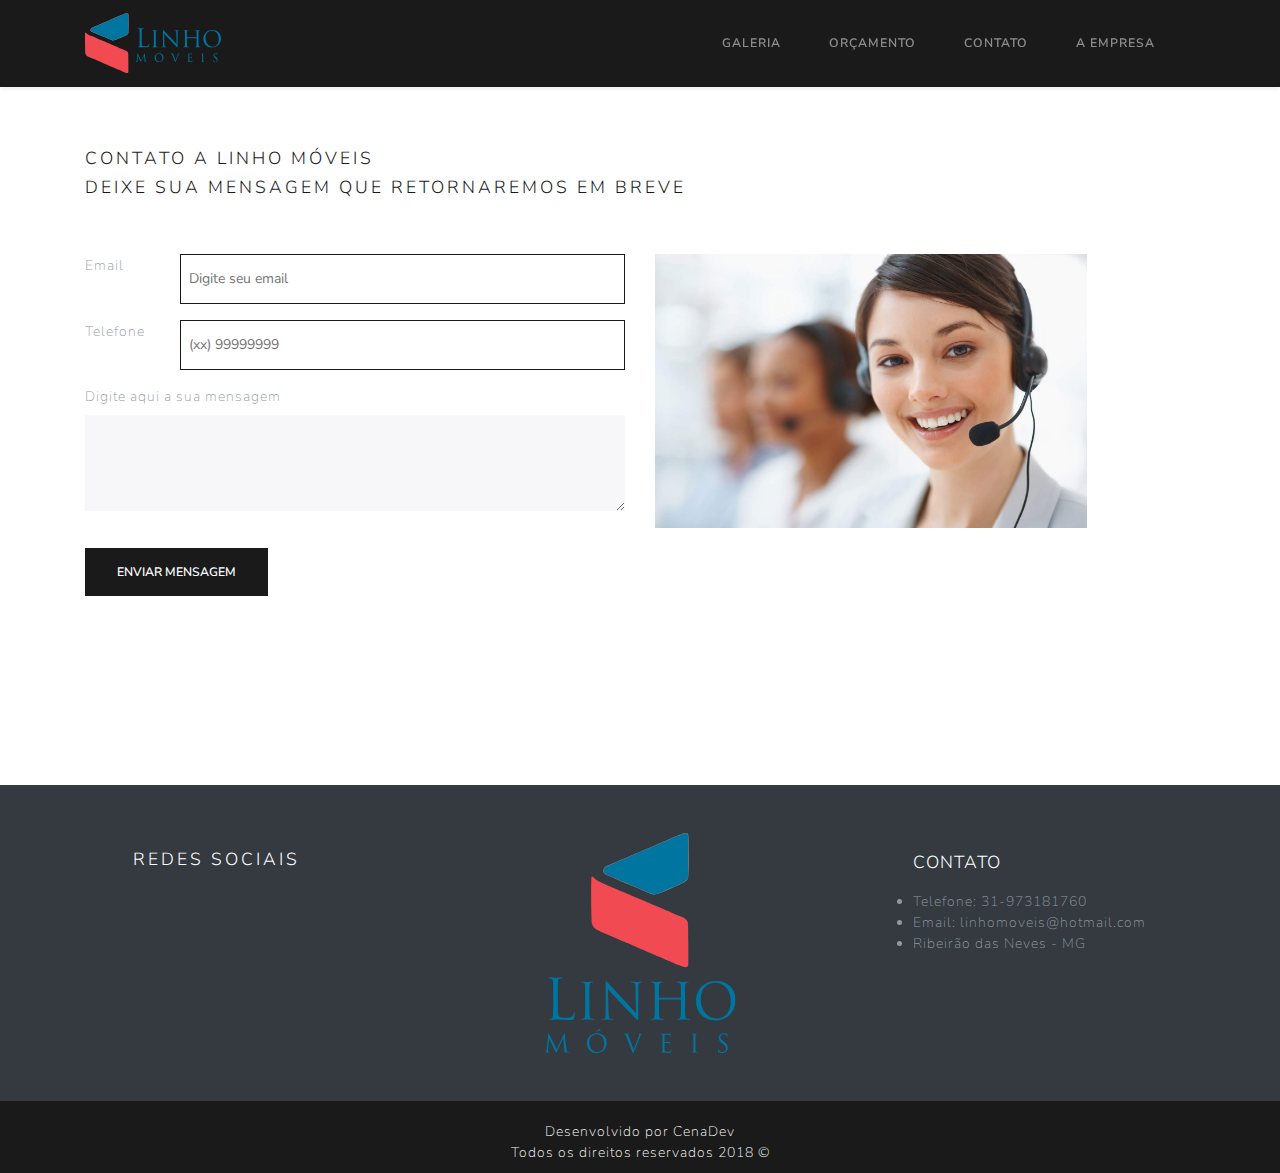
==== contato.html @ 41a2ed7d "Criado paginas ,contato,orçamento,ajustado pagina sobre e contato" ====
<!DOCTYPE html>
<html lang="pt-BR" dir="ltr">
  <head>
    <meta charset="utf-8">
    <meta name="viewport" content="width=device-width, initial-scale=1.0">
    <meta http-equiv="X-UA-Compatible" content="ie=edge">

    <title>Linho Móveis - Móveis Planejados</title>
    <!-- CSS's -->
    <link rel="stylesheet" href="./css/bootstrap/bootstrap.min.css">
    <link rel="stylesheet" href="./css/style.css">
    <link rel="stylesheet" href="./css/galery.css">
    

    <link rel="icon" href="./img/favicon.ico">
    <link rel="stylesheet" href="https://use.fontawesome.com/releases/v5.5.0/css/all.css" integrity="sha384-B4dIYHKNBt8Bc12p+WXckhzcICo0wtJAoU8YZTY5qE0Id1GSseTk6S+L3BlXeVIU" crossorigin="anonymous">
  </head>
  <body>
     

      <nav id="mainNav" class="navbar navbar-expand-md navbar-dark fixed-top bg-primary shadow-sm">
          <div class="container ">
        <a class="navbar-brand" href="index.html"> <img class="logo" id="logo" src="img/logo.svg"  alt=""> </a>
        <button class="navbar-toggler" type="button" data-toggle="collapse" data-target="#navbarsExample04" aria-controls="navbarsExample04" aria-expanded="false" aria-label="Toggle navigation">
           <span class="navbar-toggler-icon"></span>
        </button>
  
        <div class="collapse navbar-collapse" id="navbarsExample04">
          <ul class="navbar-nav ml-auto">
            <!-- <li class="nav-item active">
              <a class="nav-link" href="#">Home<span class="sr-only">(current)</span></a>
            </li> -->
            <li class="nav-item">
              <a class="nav-link" href="galery.html">Galeria</a>
            </li>
            <li class="nav-item">
              <a class="nav-link" href="orcamento.html">Orçamento</a>
            </li>
            <li class="nav-item">
              <a class="nav-link" href="contato.html">Contato</a>
            </li>
            <li class="nav-item">
              <a class="nav-link" href="sobre.html">A empresa</a>
            </li>
            <!-- <li class="nav-item">
              <a class="nav-link disabled" href="#">Disabled</a>
            </li>
            <li class="nav-item dropdown">
              <a class="nav-link dropdown-toggle" href="http://example.com" id="dropdown04" data-toggle="dropdown" aria-haspopup="true" aria-expanded="false">Dropdown</a>
              <div class="dropdown-menu" aria-labelledby="dropdown04">
                <a class="dropdown-item" href="#">Action</a>
                <a class="dropdown-item" href="#">Another action</a>
                <a class="dropdown-item" href="#">Something else here</a>
              </div>
            </li> -->
          </ul>
          <!-- <form class="form-inline my-2 my-md-0">
            <input class="form-control" type="text" placeholder="Search">
          </form> -->
        </div>
      </div>
      </nav>

    <header>
       
                
        
    </header>

    <main class="fadeIn">

       <div class="container">
          <div class="row py-5">
            <div class="col-md-12">
             <h1 class="lead">Contato a Linho Móveis</h1>
             <h1 class="lead">Deixe sua mensagem que retornaremos em breve</h1>
            </div>
          </div>
            <div class="row">
            <div class="col-md-6">
              <form>

               <div class="form-group row">
                 <label class="col-sm-2 col-form-label">Email</label>
               <div class="col-sm-10">
              
                <input type="text" class="form-control-plaintext border border-primary px-2" id="staticEmail" placeholder="Digite seu email">
                
              </div>
            </div>

            <div class="form-group row">
                <label class="col-sm-2 col-form-label">Telefone</label>
              <div class="col-sm-10">
             
               <input type="text" class="form-control-plaintext border border-primary px-2" id="staticEmail" placeholder="(xx) 99999999">
               
             </div>
           </div>

           <div class="form-group">
              <label for="exampleTextarea">Digite aqui a sua mensagem</label>
              <textarea class="form-control" id="exampleTextarea" rows="3"></textarea>
            </div>
            <br>
            <button type="submit" class="btn btn-primary">Enviar Mensagem</button>

           </div>

           <div class="col-md-6">
            <img src="img/contato.jpg" width="80%" height="80%">
           </div>

          </div>
           

              </form>
            
          </div>
            
       </div>

       <br><br><br><br><br><br><br><br><br>
       <!--Coloquei os br só pra ver espaçamento-->

    </main>

    <footer class="bg-dark p-3 py-5">
      <div class="row mx-auto container ">
          <div class="col-md-4 col-sm-4 px-5 py-3 ">
            <h2 class="text-white lead">Redes Sociais</h2>
            
            <a target="_blank" href="https://www.instagram.com/linhomoveis/"><i class="fab fa-instagram text-white" style="font-size: 45px;"></i></a>
            <a target="_blank" href="https://www.instagram.com/linhomoveis/"><i class="fab fa-facebook-square mx-2 my-2 text-white" style="font-size: 45px;"></i></a>
                                
          </div>
        
          <div class="col-md-4 col-sm-4"> 
              <img src="img/logo2.svg"  height="220" id="logo_rodape">
          </div>

          <div class="col-md-4 col-sm-4 mt-3 px-5">
            <ul>
              <p class="text-white lead">CONTATO</p>
              <li>Telefone: 31-973181760</li>
              <li>Email: linhomoveis@hotmail.com</li>
              <li>Ribeirão das Neves - MG</li>
            </ul>	
          </div>

      </div>

     
<!--teste-->
    </footer>

    <div class="row bg-primary mx-auto" id="copyright">
      <div class="col-md-12">
       <div class="text-center text-white ">Desenvolvido por CenaDev <br>
         Todos os direitos reservados 2018 &copy;	
       </ul></div>
      </div>
     </div>

  </body>

  
  <script src="https://code.jquery.com/jquery-3.3.1.slim.min.js" integrity="sha384-q8i/X+965DzO0rT7abK41JStQIAqVgRVzpbzo5smXKp4YfRvH+8abtTE1Pi6jizo" crossorigin="anonymous"></script>
  <script src="https://cdnjs.cloudflare.com/ajax/libs/popper.js/1.14.3/umd/popper.min.js" integrity="sha384-ZMP7rVo3mIykV+2+9J3UJ46jBk0WLaUAdn689aCwoqbBJiSnjAK/l8WvCWPIPm49" crossorigin="anonymous"></script>
  <script src="https://stackpath.bootstrapcdn.com/bootstrap/4.1.3/js/bootstrap.min.js" integrity="sha384-ChfqqxuZUCnJSK3+MXmPNIyE6ZbWh2IMqE241rYiqJxyMiZ6OW/JmZQ5stwEULTy" crossorigin="anonymous"></script>
  <script src="js/app.js"></script>
</html>
---- css/style.css ----
.logo{
  height: 60px;
}
.banner{
  padding-top: 13rem;
  padding-bottom: 05rem;
  background-image: url(../img/cozinhaDesf.jpg);
  background-attachment: fixed;
  background-size: cover;
  background-repeat: no-repeat;
  background-position:0px 0px;
  height: 800px;
  

}
main{
  margin-top: 100px;
  
}
section#home{

  height: 100%;
  width: 100%;

}
#mainNav{
  padding: .5rem;
  transition: padding-top .35s, padding-bottom .35s;
}
#mainNav.reduce{
  padding-top: 3px;
  padding-bottom: 3px;
}
#logo{
  transition: height .35x;
}
#logo.reduce-img{
  height: 40px;
}


#logo_rodape{
  display: block;
  position:relative;
  left:50%;
  top:50%;
  transform: translate(-50%, -50%);
}

#copyright{
  padding-top: 20px;
 padding-bottom: 10px;
}

.zoom {

  transition: transform .2s; /* Animation */

  margin: 0 auto;
}

.zoom:hover {
  transform: scale(1.1); /* (150% zoom - Note: if the zoom is too large, it will go outside of the viewport) */
}



@-webkit-keyframes fadeIn {
  0% { opacity: 0; }
  100% { opacity: 1; } 
  }
  @-moz-keyframes fadeIn {
  0% { opacity: 0;}
  100% { opacity: 1; }
  }
  @-o-keyframes fadeIn {
  0% { opacity: 0; }
  100% { opacity: 1; }
  }
  @keyframes fadeIn {
  0% { opacity: 0; }
  100% { opacity: 1; }
  }

  .fadeIn {
    -webkit-animation: fadeIn 2s ease-in-out;
    -moz-animation: fadeIn 2s ease-in-out;
    -o-animation: fadeIn 2s ease-in-out;
    animation: fadeIn 2s ease-in-out;
    }


  /*Pagina sobre*/  

  .pd_top{
    padding-top: 150px;
  }
---- css/galery.css ----
#mainWrap{

}
#mainGalery{
  width: 100%;
}
.sidebar {
  display: none;
  position: static;
  top: 0;
  bottom: 0;
  left: 0;
  z-index: 100; /* Behind the navbar */
  padding: 48px 0 0; /* Height of navbar */
  box-shadow: inset -1px 0 0 rgba(0, 0, 0, .1);

}
.sidebar-sticky {
  position: static;
  overflow: scroll;
}

#leftNav{
 float: left;


}
#leftNav nav{

}
#leftNav ul {
  list-style: none;
}
#leftNav ul li{

}
#leftNav li {

}
#leftNav ul li a {
  display: block;
  padding: 10px 25px;
  margin: 1px;
  background-color: #1a1a1a;
  color: #fff;
  text-decoration: none;
}
#leftNav a:hover{
  background-color: #070707;
}
#leftNav a.active{
  background-color: #070707;
}
#leftNav span{
  float: right;
  padding-left: 20px;
}
#galery{
  display: block;
  float: left;
}
.galery-img{
  height: 318px;
  display: block;
  background-image: url('../img/galeria/taças.jpg');
  background-size: cover;
}
.img-max{
  position: absolute;
  height: 80%;
  width: 80%;
  top: 0%;
  left: 0%;
}
.galery-img2{
  height: 318px;
  display: block;
  background-image: url('../img/galeria/pia.jpg');
  background-size: cover;
}

.galery-img3{
  height: 318px;
  display: block;
  background-image: url('../img/galeria/escritorio.png');
  background-size: cover;
  background-attachment: ;
}

.galery-img4{
  height: 318px;
  display: block;
  background-image: url('../img/galeria/sala.png');
  background-size: cover;
}

.galery-img5{
  height: 318px;
  display: block;
  background-image: url('../img/galeria/sala2.png');
  background-size: cover;
}

.galery-img6{
  height: 318px;
  display: block;
  background-image: url('../img/galeria/cozinha.png');
  background-size: cover;
}
.lbox{
  height: 100%;
  width: 100%;
  top: 0;
  left: 0;
  padding-top: 86px;
  background-color: rgba(10, 10, 10, .7);
  position: fixed;
  visibility: hidden;
  opacity: 0;
}
.lbox:target{
  visibility: visible;
  opacity: 1;
}
.lbox a {
  opacity: .6;
  font-size: 30px;
}
.box-img{
  display: block;

}
.box-img img {
  position: absolute;
  top: 0;
  bottom: 0;
  left: 0;
  right: 0;
  margin: auto;
}
#prev{
  position: fixed;
  top: 55%;
  left: 2%;
}
#close{
  position: fixed;
  top: 90px;
  right: 2%;

}
#next{
  position: fixed;
  top: 55%;
  right: 2%;
}
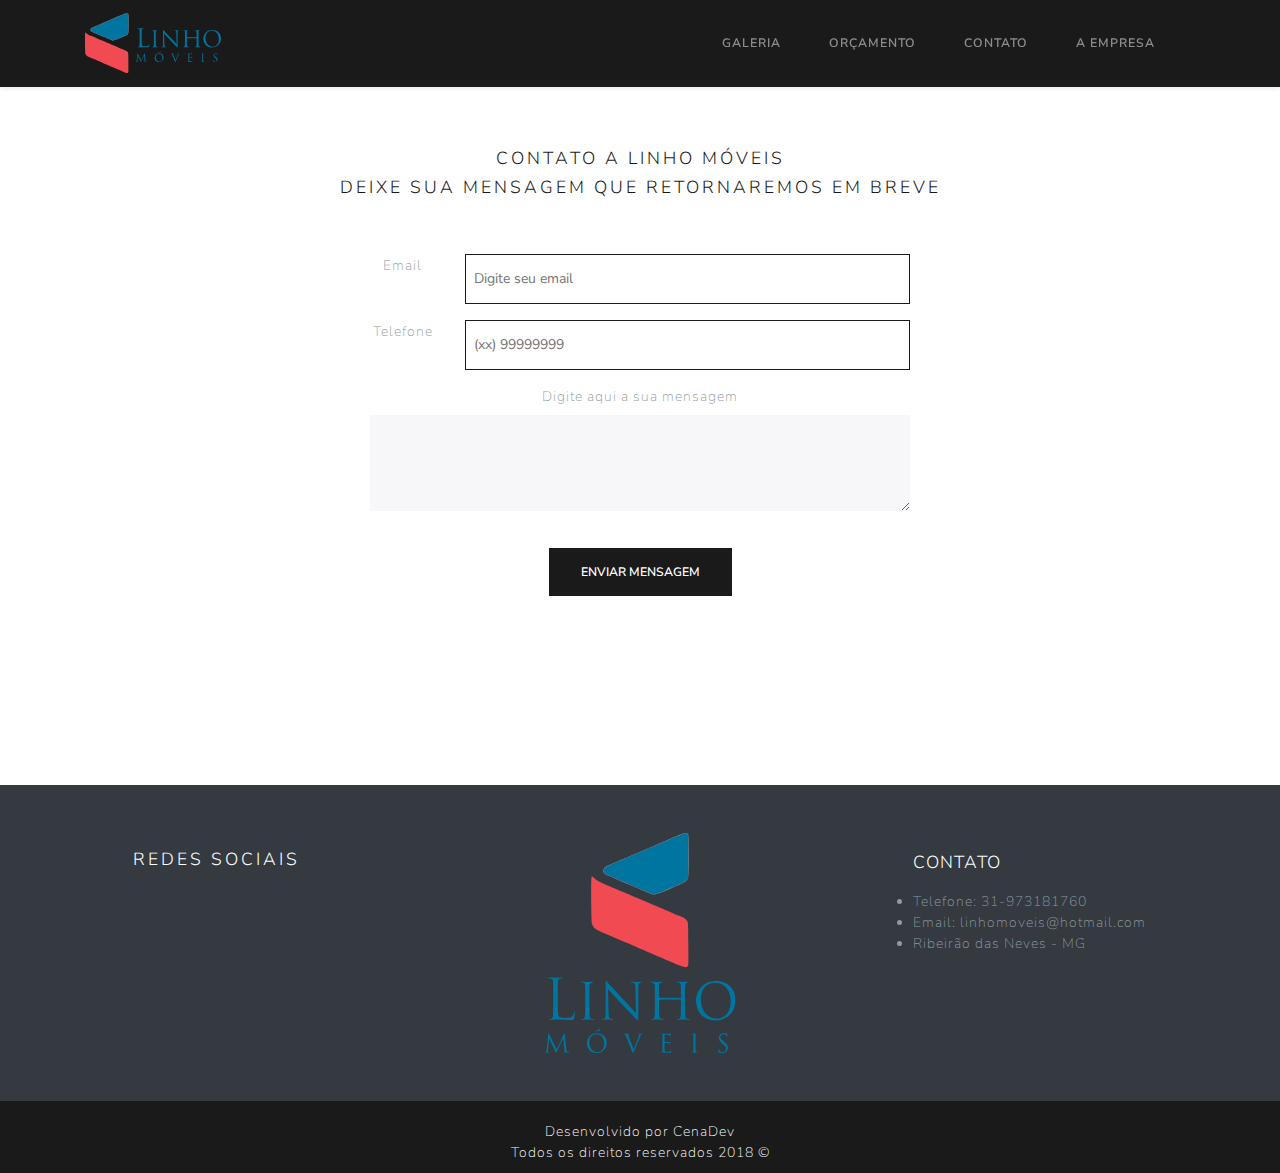
==== commit ec739485: "contatos editados deixando o formulario centralizado" ====
--- a/contato.html
+++ b/contato.html
@@ -69,7 +69,7 @@
 
     <main class="fadeIn">
 
-       <div class="container">
+       <div class="container text-center">
           <div class="row py-5">
             <div class="col-md-12">
              <h1 class="lead">Contato a Linho Móveis</h1>
@@ -77,8 +77,8 @@
             </div>
           </div>
             <div class="row">
-            <div class="col-md-6">
-              <form>
+            <div class="col-md-6 mx-auto">
+              <form >
 
                <div class="form-group row">
                  <label class="col-sm-2 col-form-label">Email</label>
@@ -107,9 +107,7 @@
 
            </div>
 
-           <div class="col-md-6">
-            <img src="img/contato.jpg" width="80%" height="80%">
-           </div>
+           
 
           </div>
            
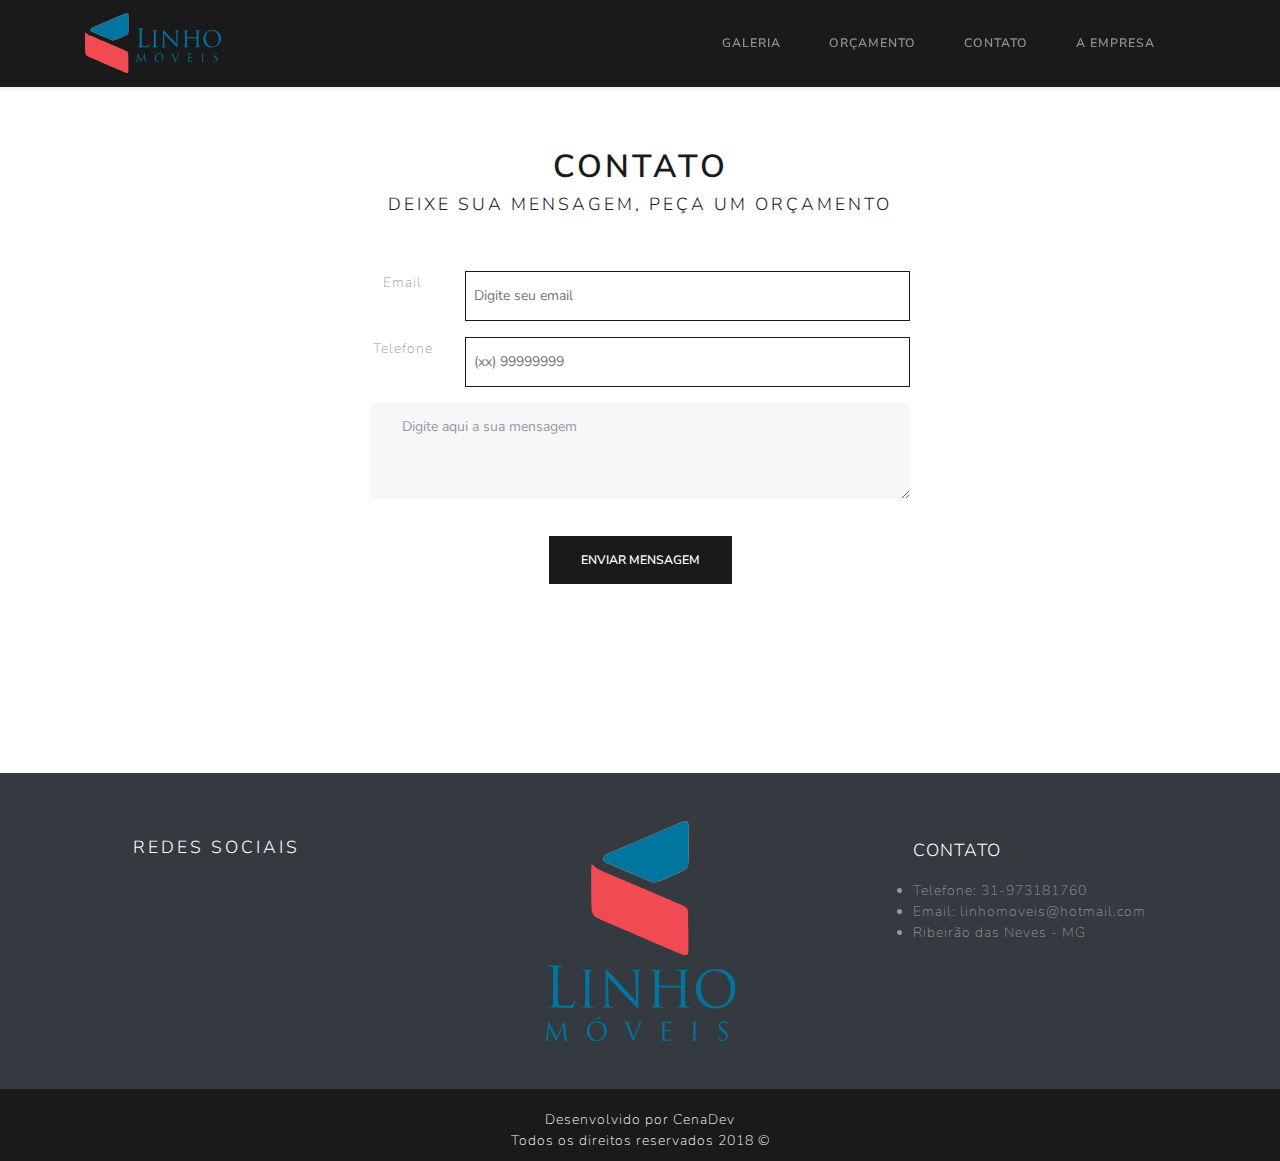
==== commit 55b77748: "Pequenas modificações no contato." ====
--- a/contato.html
+++ b/contato.html
@@ -72,8 +72,8 @@
        <div class="container text-center">
           <div class="row py-5">
             <div class="col-md-12">
-             <h1 class="lead">Contato a Linho Móveis</h1>
-             <h1 class="lead">Deixe sua mensagem que retornaremos em breve</h1>
+             <h1 class="">Contato</h1>
+             <h1 class="lead">Deixe sua mensagem, peça um orçamento</h1>
             </div>
           </div>
             <div class="row">
@@ -99,8 +99,8 @@
            </div>
 
            <div class="form-group">
-              <label for="exampleTextarea">Digite aqui a sua mensagem</label>
-              <textarea class="form-control" id="exampleTextarea" rows="3"></textarea>
+              
+              <textarea class="form-control" id="exampleTextarea" rows="3" placeholder="Digite aqui a sua mensagem"></textarea>
             </div>
             <br>
             <button type="submit" class="btn btn-primary">Enviar Mensagem</button>
--- a/css/galery.css
+++ b/css/galery.css
@@ -57,7 +57,7 @@
 }
 #galery{
   display: block;
-  float: left;
+  
 }
 .galery-img{
   height: 318px;
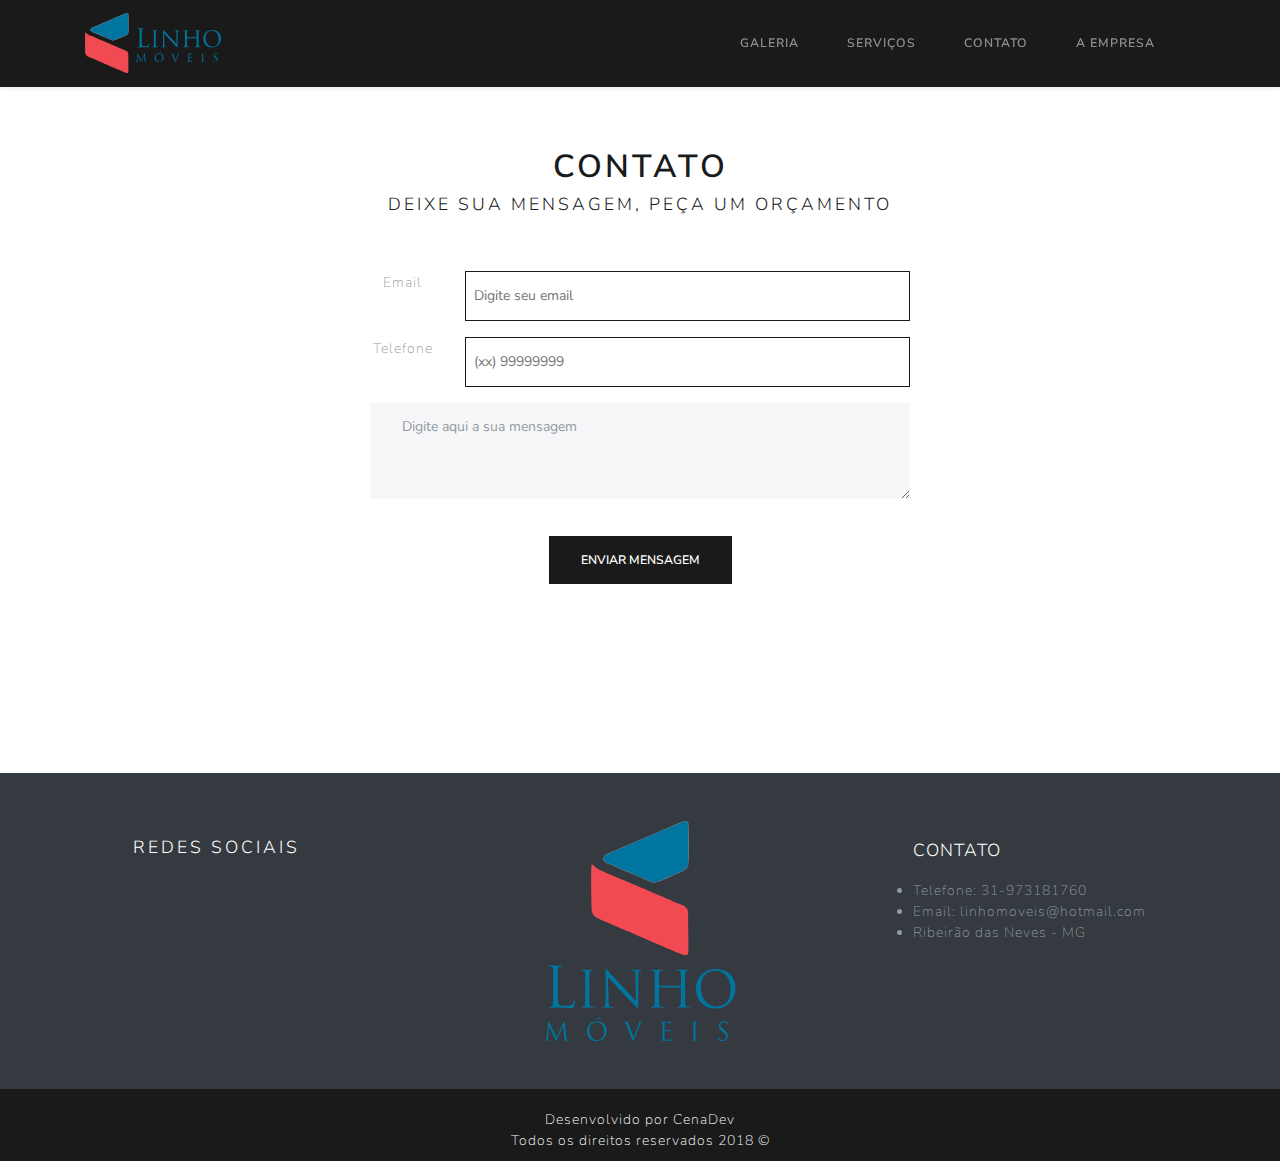
==== commit 9d9aad48: "Trocado Orçamento na navbar por Serviços e configurado os href" ====
--- a/contato.html
+++ b/contato.html
@@ -31,10 +31,10 @@
               <a class="nav-link" href="#">Home<span class="sr-only">(current)</span></a>
             </li> -->
             <li class="nav-item">
-              <a class="nav-link" href="galery.html">Galeria</a>
+              <a class="nav-link" href="galeria.html">Galeria</a>
             </li>
             <li class="nav-item">
-              <a class="nav-link" href="orcamento.html">Orçamento</a>
+              <a class="nav-link" href="servicos.html">Serviços</a>
             </li>
             <li class="nav-item">
               <a class="nav-link" href="contato.html">Contato</a>
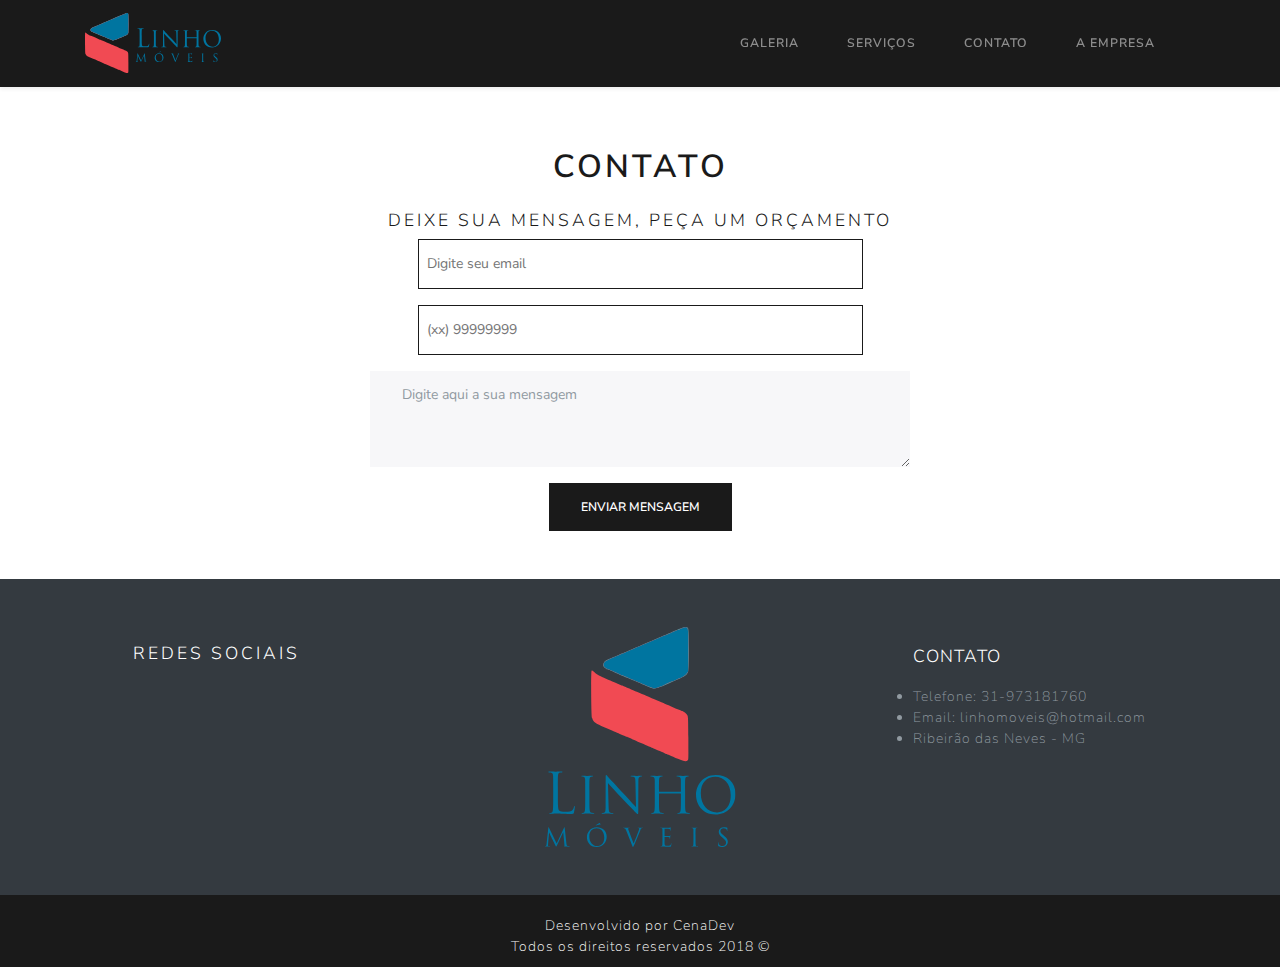
==== commit d0d1d244: "Centralização de todos os elementos e remoção de espaçamentos e labels." ====
--- a/contato.html
+++ b/contato.html
@@ -10,13 +10,13 @@
     <link rel="stylesheet" href="./css/bootstrap/bootstrap.min.css">
     <link rel="stylesheet" href="./css/style.css">
     <link rel="stylesheet" href="./css/galery.css">
-    
+
 
     <link rel="icon" href="./img/favicon.ico">
     <link rel="stylesheet" href="https://use.fontawesome.com/releases/v5.5.0/css/all.css" integrity="sha384-B4dIYHKNBt8Bc12p+WXckhzcICo0wtJAoU8YZTY5qE0Id1GSseTk6S+L3BlXeVIU" crossorigin="anonymous">
   </head>
   <body>
-     
+
 
       <nav id="mainNav" class="navbar navbar-expand-md navbar-dark fixed-top bg-primary shadow-sm">
           <div class="container ">
@@ -24,7 +24,7 @@
         <button class="navbar-toggler" type="button" data-toggle="collapse" data-target="#navbarsExample04" aria-controls="navbarsExample04" aria-expanded="false" aria-label="Toggle navigation">
            <span class="navbar-toggler-icon"></span>
         </button>
-  
+
         <div class="collapse navbar-collapse" id="navbarsExample04">
           <ul class="navbar-nav ml-auto">
             <!-- <li class="nav-item active">
@@ -40,7 +40,7 @@
               <a class="nav-link" href="contato.html">Contato</a>
             </li>
             <li class="nav-item">
-              <a class="nav-link" href="sobre.html">A empresa</a>
+              <a class="nav-link" href="empresa.html">A empresa</a>
             </li>
             <!-- <li class="nav-item">
               <a class="nav-link disabled" href="#">Disabled</a>
@@ -62,63 +62,58 @@
       </nav>
 
     <header>
-       
-                
-        
+
+
+
     </header>
 
     <main class="fadeIn">
 
-       <div class="container text-center">
-          <div class="row py-5">
+       <div class="container py-5 text-center">
+          <div class="row ">
             <div class="col-md-12">
-             <h1 class="">Contato</h1>
+             <h1 class="pb-3">Contato</h1>
              <h1 class="lead">Deixe sua mensagem, peça um orçamento</h1>
             </div>
           </div>
             <div class="row">
             <div class="col-md-6 mx-auto">
-              <form >
+              <form class="">
 
                <div class="form-group row">
-                 <label class="col-sm-2 col-form-label">Email</label>
-               <div class="col-sm-10">
-              
+               <div class="col-sm-10 mx-auto">
+
                 <input type="text" class="form-control-plaintext border border-primary px-2" id="staticEmail" placeholder="Digite seu email">
-                
+
               </div>
             </div>
 
             <div class="form-group row">
-                <label class="col-sm-2 col-form-label">Telefone</label>
-              <div class="col-sm-10">
-             
+              <div class="col-sm-10 mx-auto">
+
                <input type="text" class="form-control-plaintext border border-primary px-2" id="staticEmail" placeholder="(xx) 99999999">
-               
+
              </div>
            </div>
 
            <div class="form-group">
-              
+
               <textarea class="form-control" id="exampleTextarea" rows="3" placeholder="Digite aqui a sua mensagem"></textarea>
             </div>
-            <br>
+
             <button type="submit" class="btn btn-primary">Enviar Mensagem</button>
 
            </div>
 
-           
+          </div>
+
+
+              </form>
 
           </div>
-           
 
-              </form>
-            
-          </div>
-            
        </div>
 
-       <br><br><br><br><br><br><br><br><br>
        <!--Coloquei os br só pra ver espaçamento-->
 
     </main>
@@ -127,13 +122,13 @@
       <div class="row mx-auto container ">
           <div class="col-md-4 col-sm-4 px-5 py-3 ">
             <h2 class="text-white lead">Redes Sociais</h2>
-            
+
             <a target="_blank" href="https://www.instagram.com/linhomoveis/"><i class="fab fa-instagram text-white" style="font-size: 45px;"></i></a>
             <a target="_blank" href="https://www.instagram.com/linhomoveis/"><i class="fab fa-facebook-square mx-2 my-2 text-white" style="font-size: 45px;"></i></a>
-                                
+
           </div>
-        
-          <div class="col-md-4 col-sm-4"> 
+
+          <div class="col-md-4 col-sm-4">
               <img src="img/logo2.svg"  height="220" id="logo_rodape">
           </div>
 
@@ -143,26 +138,26 @@
               <li>Telefone: 31-973181760</li>
               <li>Email: linhomoveis@hotmail.com</li>
               <li>Ribeirão das Neves - MG</li>
-            </ul>	
+            </ul>
           </div>
 
       </div>
 
-     
+
 <!--teste-->
     </footer>
 
     <div class="row bg-primary mx-auto" id="copyright">
       <div class="col-md-12">
        <div class="text-center text-white ">Desenvolvido por CenaDev <br>
-         Todos os direitos reservados 2018 &copy;	
+         Todos os direitos reservados 2018 &copy;
        </ul></div>
       </div>
      </div>
 
   </body>
 
-  
+
   <script src="https://code.jquery.com/jquery-3.3.1.slim.min.js" integrity="sha384-q8i/X+965DzO0rT7abK41JStQIAqVgRVzpbzo5smXKp4YfRvH+8abtTE1Pi6jizo" crossorigin="anonymous"></script>
   <script src="https://cdnjs.cloudflare.com/ajax/libs/popper.js/1.14.3/umd/popper.min.js" integrity="sha384-ZMP7rVo3mIykV+2+9J3UJ46jBk0WLaUAdn689aCwoqbBJiSnjAK/l8WvCWPIPm49" crossorigin="anonymous"></script>
   <script src="https://stackpath.bootstrapcdn.com/bootstrap/4.1.3/js/bootstrap.min.js" integrity="sha384-ChfqqxuZUCnJSK3+MXmPNIyE6ZbWh2IMqE241rYiqJxyMiZ6OW/JmZQ5stwEULTy" crossorigin="anonymous"></script>
--- a/css/style.css
+++ b/css/style.css
@@ -84,15 +84,26 @@
   }
 
   .fadeIn {
-    -webkit-animation: fadeIn 2s ease-in-out;
-    -moz-animation: fadeIn 2s ease-in-out;
-    -o-animation: fadeIn 2s ease-in-out;
-    animation: fadeIn 2s ease-in-out;
+    -webkit-animation: fadeIn 1s ease-in-out;
+    -moz-animation: fadeIn 1s ease-in-out;
+    -o-animation: fadeIn 1s ease-in-out;
+    animation: fadeIn 1s ease-in-out;
     }
+
+    .fadeIn_banner {
+      -webkit-animation: fadeIn 2s ease-in-out;
+      -moz-animation: fadeIn 2s ease-in-out;
+      -o-animation: fadeIn 2s ease-in-out;
+      animation: fadeIn 2s ease-in-out;
+      }
 
 
   /*Pagina sobre*/  
 
   .pd_top{
     padding-top: 150px;
-  }+  }
+
+.font_servicos{
+  font-size:40px;
+}